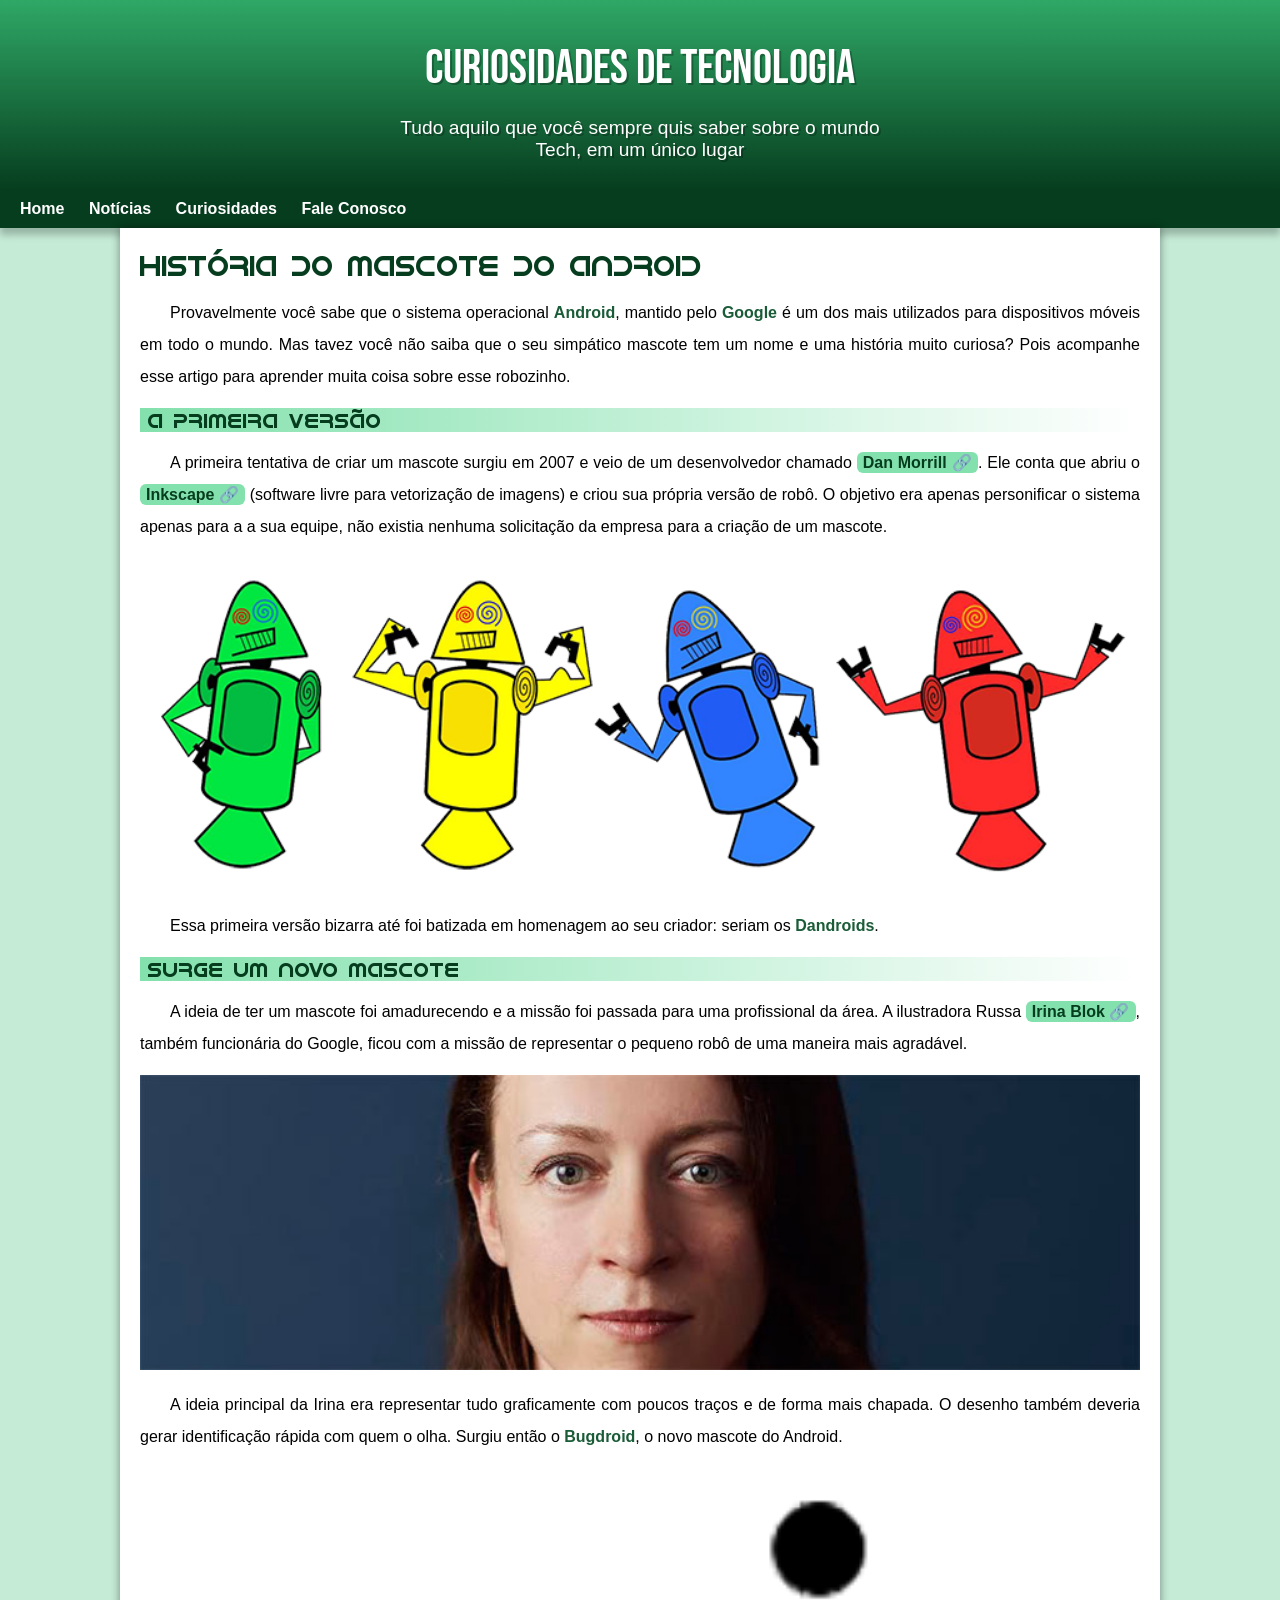
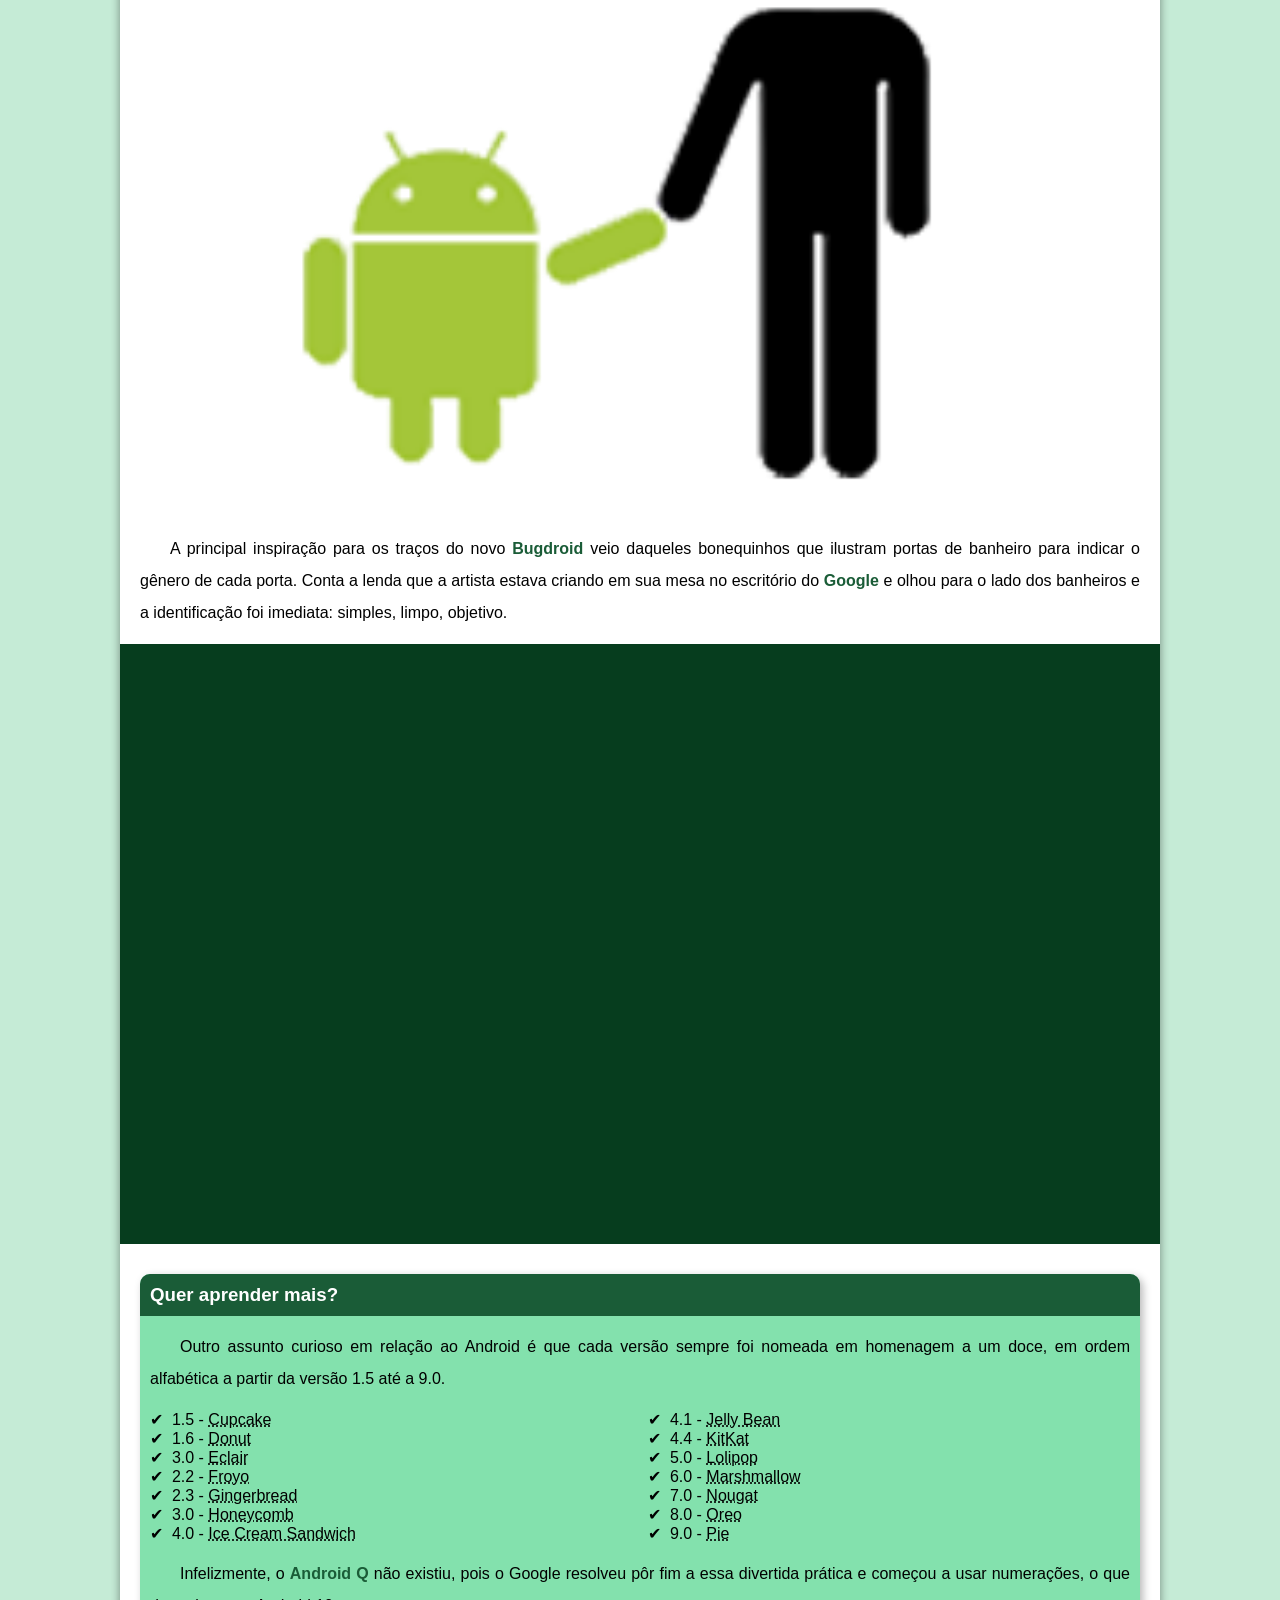
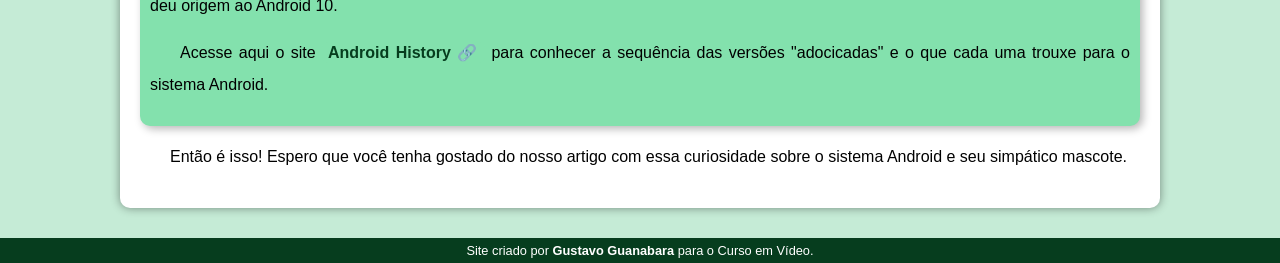
==== index.html @ cb6c6dac "Rename index.html.html to index.html" ====
<!DOCTYPE html>
<html lang="pt-br">
<head>
    <meta charset="UTF-8">
    <meta name="viewport" content="width=device-width, initial-scale=1.0">
    <title>Como surgiu o mascote do Android?</title>
    <link rel="shortcut icon" href="imagens/favicon.ico" type="image/x-icon">
    <link rel="stylesheet" href="estilo/style.css">
</head>
<body>
    <header>
        <h1>Curiosidades de Tecnologia</h1>
        <p>Tudo aquilo que você sempre quis saber sobre o mundo Tech, em um único lugar</p>
    </header>
    <nav>
        <a href="#">Home</a>
        <a href="#">Notícias</a>
        <a href="#">Curiosidades</a>
        <a href="#">Fale Conosco</a>
    </nav>
    <main>
        <article>
            <h1>
                História do Mascote do Android
            </h1>

            <p>
                Provavelmente você sabe que o sistema operacional <strong>Android</strong>, mantido pelo <strong>Google</strong> é um dos mais utilizados para dispositivos móveis em todo o mundo. Mas tavez você não saiba que o seu simpático mascote tem um nome e uma história muito curiosa? Pois acompanhe esse artigo para aprender muita coisa sobre esse robozinho.
            </p>

            <h2>
                A primeira versão
            </h2>

            <p>
                A primeira tentativa de criar um mascote surgiu em 2007 e veio de um desenvolvedor chamado <a href="https://ausdroid.net/news/2013/01/04/dan-morrill-shows-us-the-android-mascots-that-could-have-been/" target="_blank" class="externo">Dan Morrill</a>. Ele conta que abriu o <a href="https://inkscape.softonic.com.br/" target="_blank" class="externo">Inkscape</a> (software livre para vetorização de imagens) e criou sua própria versão de robô. O objetivo era apenas personificar o sistema apenas para a a sua equipe, não existia nenhuma solicitação da empresa para a criação de um mascote.
            </p>

            <picture>
                <source media="(max-width: 670px)" srcset="imagens/dan-droids-pq.png">
                <img src="imagens/dan-droids.png" alt="Primeiro mascote do Android"></picture>

            <p>
                Essa primeira versão bizarra até foi batizada em homenagem ao seu criador: seriam os <strong>Dandroids</strong>.
            </p>

            <h2>
                Surge um novo mascote
            </h2>

            <p>
                A ideia de ter um mascote foi amadurecendo e a missão foi passada para uma profissional da área. A ilustradora Russa <a href="https://www.irinablok.com/" target="_blank" class="externo">Irina Blok</a>, também funcionária do Google, ficou com a missão de representar o pequeno robô de uma maneira mais agradável.</p>

            <picture>
                <source media="(max-width: 670px)" srcset="imagens/irina-blok-pq.jpg">
                <img src="imagens/irina-blok.jpg" alt="Irina Block, criadora do Bugdroid"></picture>

            <p>
                A ideia principal da Irina era representar tudo graficamente com poucos traços e de forma mais chapada. O desenho também deveria gerar identificação rápida com quem o olha. Surgiu então o <strong>Bugdroid</strong>, o novo mascote do Android.
            </p>

            <img src="imagens/bugdroid.png" class="pequena" alt="Bugdroid">

            <p>
                A principal inspiração para os traços do novo <strong>Bugdroid</strong> veio daqueles bonequinhos que ilustram portas de banheiro para indicar o gênero de cada porta. Conta a lenda que a artista estava criando em sua mesa no escritório do <strong>Google</strong> e olhou para o lado dos banheiros e a identificação foi imediata: simples, limpo, objetivo.
            </p>

            <div class="video">
                <iframe width="560" height="315" src="https://www.youtube.com/embed/l2UDgpLz20M?si=OLBY4f2MoC7tQJ4v" title="YouTube video player" frameborder="0" allow="accelerometer; autoplay; clipboard-write; encrypted-media; gyroscope; picture-in-picture; web-share" referrerpolicy="strict-origin-when-cross-origin" allowfullscreen></iframe>
            </div>

            <aside>
                <h3>
                    Quer aprender mais?
                </h3>
                <p>
                    Outro assunto curioso em relação ao Android é que cada versão sempre foi nomeada em homenagem a um doce, em ordem alfabética a partir da versão 1.5 até a 9.0.
                </p>
                <ul>
                    <li>
                        1.5 - <abbr title="Bolo de Copo">Cupcake</abbr>
                    </li>
                    <li>
                        1.6 - <abbr title="Rosquinha">Donut</abbr>
                    </li>
                    <li>
                        3.0 - <abbr title="Bomba">Eclair</abbr>
                    </li>
                    <li>
                        2.2 - <abbr title="Iogurte Congelado">Froyo</abbr>
                    </li>
                    <li>
                        2.3 - <abbr title="Biscoito de Gengibre">Gingerbread</abbr>
                    </li>
                    <li>
                        3.0 - <abbr title="Favo de Mel">Honeycomb</abbr>
                    </li>
                    <li>
                        4.0 - <abbr title="Sanduíche de Sorvete">Ice Cream Sandwich</abbr>
                    </li>
                    <li>
                        4.1 - <abbr title="Jujuba">Jelly Bean</abbr>
                    </li>
                    <li>
                        4.4 - <abbr title="KitKat">KitKat</abbr>
                    </li>
                    <li>
                        5.0 - <abbr title="Pirulito">Lolipop</abbr>
                    </li>
                    <li>
                        6.0 - <abbr title="Marshmallow">Marshmallow</abbr>
                    </li>
                    <li>
                        7.0 - <abbr title="Torrone">Nougat</abbr>
                    </li>
                    <li>
                        8.0 - <abbr title="Oreo">Oreo</abbr>
                    </li>
                    <li>
                        9.0 - <abbr title="Torta">Pie</abbr>
                    </li>
                </ul>
                <p>
                    Infelizmente, o <strong>Android Q</strong> não existiu, pois o Google resolveu pôr fim a essa divertida prática e começou a usar numerações, o que deu origem ao Android 10.
                </p>
                <p>
                    Acesse aqui o site <a href="https://android.fandom.com/wiki/Android_Version_History" target="_blank" class="externo">Android History</a> para conhecer a sequência das versões "adocicadas" e o que cada uma trouxe para o sistema Android.
                </p>
            </aside>

            <p>
                Então é isso! Espero que você tenha gostado do nosso artigo com essa curiosidade sobre o sistema Android e seu simpático mascote.
            </p>
        </article>
    </main>
    <footer>
        <p>Site criado por <a href="https://www.gustavoguanabara.github.io/" target="_blank">Gustavo Guanabara</a> para o Curso em Vídeo.</p>
    </footer>

</body>
</html>
---- estilo/style.css ----
@charset "UTF-8";

@import url('https://fonts.googleapis.com/css2?family=Bebas+Neue&family=Work+Sans:ital,wght@0,100..900;1,100..900&display=swap');

@font-face {
    font-family: 'Android';
    src: url('../fontes/idroid.otf') format('opentype');
    font-weight: normal;

}
:root {
    --cor0: #c5ebd6;
    --cor1: #83e1ad;
    --cor2: #3ddc84;
    --cor3: #2fa866;
    --cor4: #1a5c37;
    --cor5: #063d1e;

    --fonte-padrao: Arial, Verdana, sans-serif;
    --fonte-destaque: 'Bebas Neue', cursive;
    --fonte-android: 'Android', cursive;
}

* {
    margin: 0px;
    padding: 0px;
}
body {
    background-color: var(--cor0);
    font-family: var(--fonte-padrao);
}

a.externo::after {
    content: '\00A0\1F517';

}

header {
    background-image: linear-gradient(to bottom, var(--cor3), var(--cor5));
    min-height: 150px;
    padding-top: 40px;
    text-align: center;
}

header > p {
    font-family: var(--fonte-padrao);
    font-size: 1.2em;
    color: white;
    max-width: 500px;
    padding-right: 10px;
    padding-left: 10px;
    margin: auto;
    margin-bottom: 20px;
    text-shadow: 2px 2px 0px rgba(0, 0, 0, 0.267);
}

nav {
    background-color: var(--cor5);
    padding: 10px;
    box-shadow: 0px 7px 7px rgba(0, 0, 0, 0.233);
}

nav > a {
    color: white;
    text-decoration: none;
    padding: 10px;
    border-radius: 5px;
    font-weight: bold;
    transition-duration: .3s;
}

nav > a:hover {
    background-color: var(--cor3);
    color: var(--cor5);
}

main {
    background-color: white;
    min-width: 300px;
    max-width: 1000px;
    margin: auto;
    margin-bottom: 30px;
    padding: 20px;
    box-shadow: 0px 0px 10px rgba(0, 0, 0, 0.418);
    border-bottom-left-radius: 10px;
    border-bottom-right-radius: 10px;
}
header > h1 {
    color: white;
    font-family: var(--fonte-destaque);
    font-size: 3em;
    text-align: center;
    margin-bottom: 20px;
    text-shadow: 2px 2px 0px rgba(0, 0, 0, 0.267);
    font-weight: normal;
}

main h1 {
    color: var(--cor5);
    font-family: var(--fonte-android);
    font-size: 1.8em;
    font-weight: normal;
}

main h2 {
    color: var(--cor5);
    font-family: var(--fonte-android);  
    font-size: 1.3em;
    background-image: linear-gradient(to right, var(--cor1), transparent);
    text-indent: 8px;
    font-weight: normal;
}

main p {
    margin: 15px 0px;
    text-align: justify;
    text-indent: 30px;
    font-size: 1em;
    line-height: 2em;
}

main strong {
    color: var(--cor4);
    font-weight: bold;
}

main a {
    text-decoration: none;
    font-weight: bold;
    color: var(--cor5);
    background-color: var(--cor1);
    padding: 2px 6px;
    border-radius: 6px;
}

main a:hover {
    text-decoration: underline;
    color: var(--cor4);
}
main img {
    width: 100%;    
}

main img.pequena {
    max-width: 350%;
    display: block;
    margin: auto;
}

div.video {
    background-color: var(--cor5);
    margin: 0px -20px 30px -20px;
    padding: 20px;
    padding-bottom: 58%;
    position: relative;
}

div.video > iframe {
    position: absolute;
    top: 5%;
    left: 5%;
    width: 90%;
    height: 90%;
}

aside {
    background-color: var(--cor1);
    padding: 10px;
    border-radius: 10px;
    box-shadow: 3px 3px 8px rgba(0, 0, 0, 0.280);
}

aside > h3 {
    background-color: var(--cor4);
    color: white;
    padding: 10px;
    margin: -10px -10px 0px -10px;
    border-radius: 10px 10px 0px 0px;
}

aside > ul {  
    list-style-type: '\2714\00A0';  
    list-style-position: inside;
    columns: 2;
}

footer {
    background-color: var(--cor5);
    color: white;
    text-align: center;
    font-size: 0.8em;
    padding: 5px;
}

footer a {
    color: white;
    text-decoration: none;  
    font-weight: bolder;
}

footer a:hover {
    text-decoration: underline;
    color: var(--cor1);
}
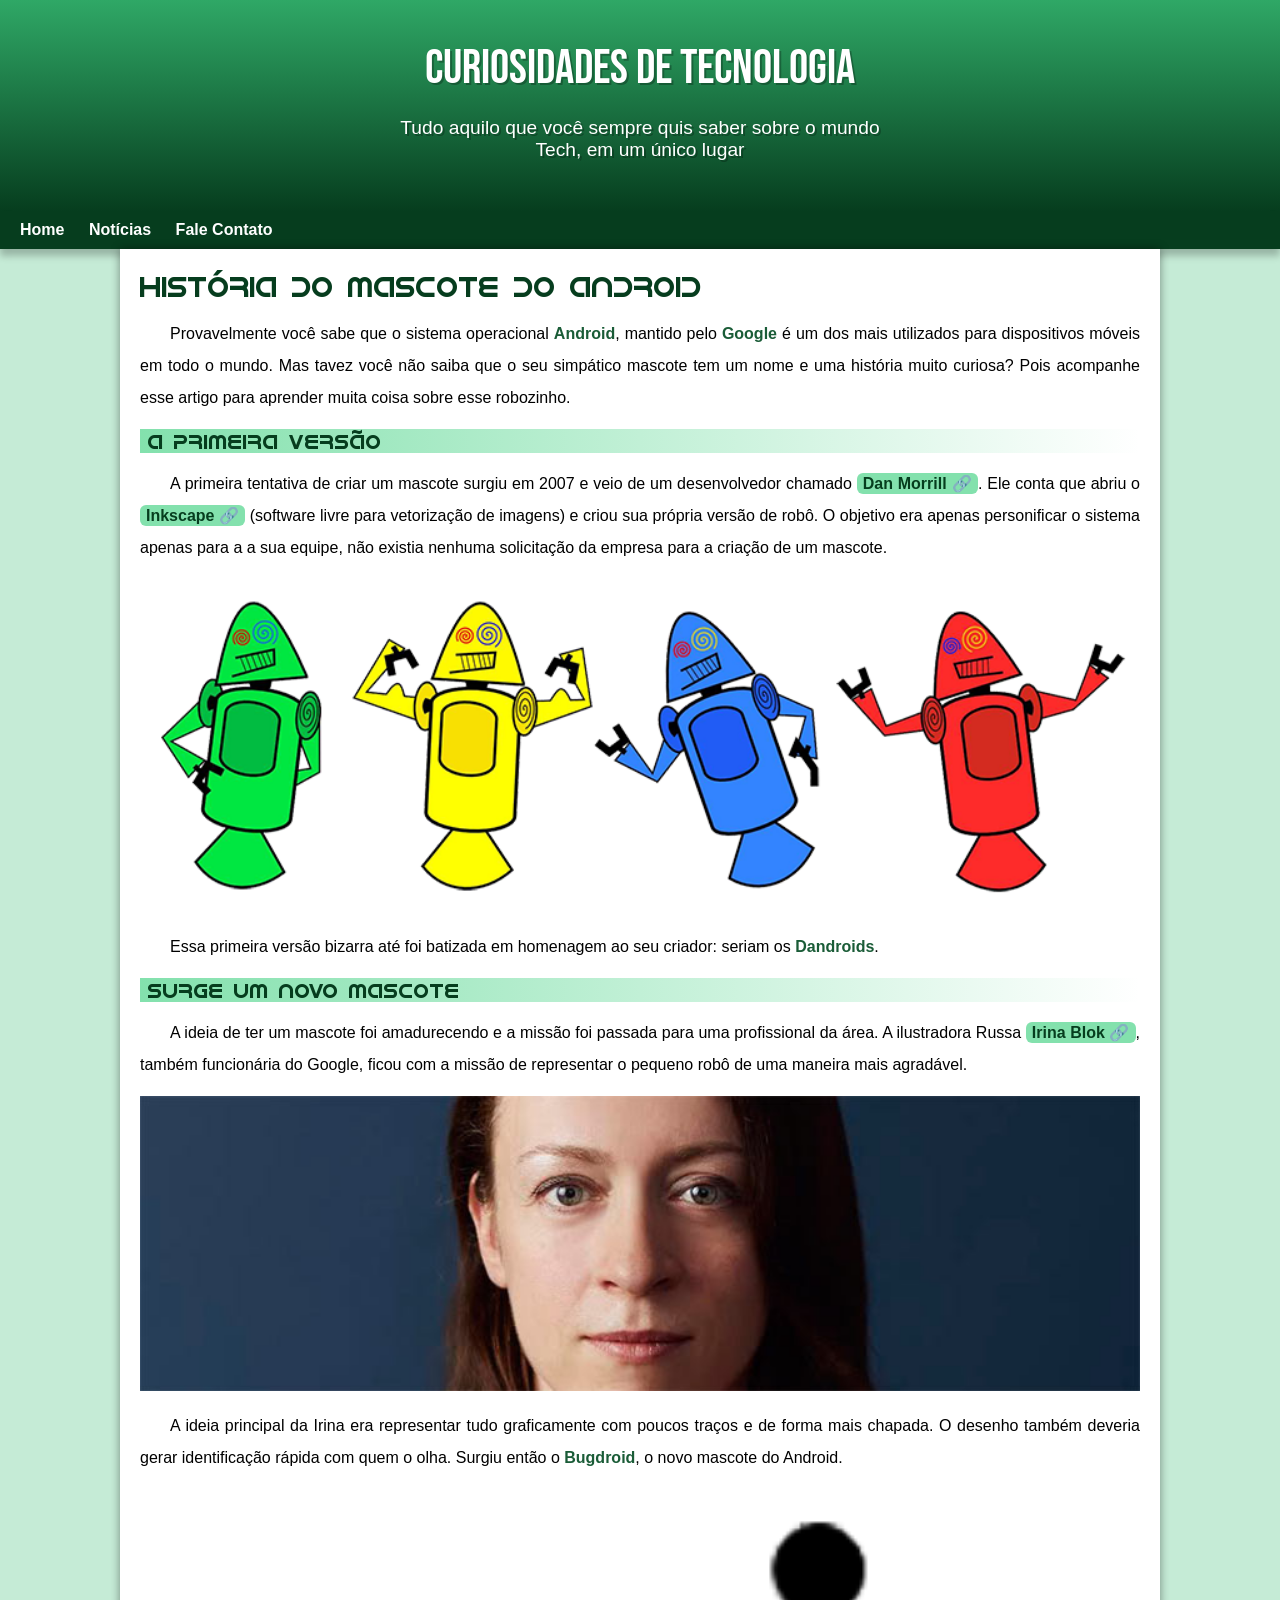
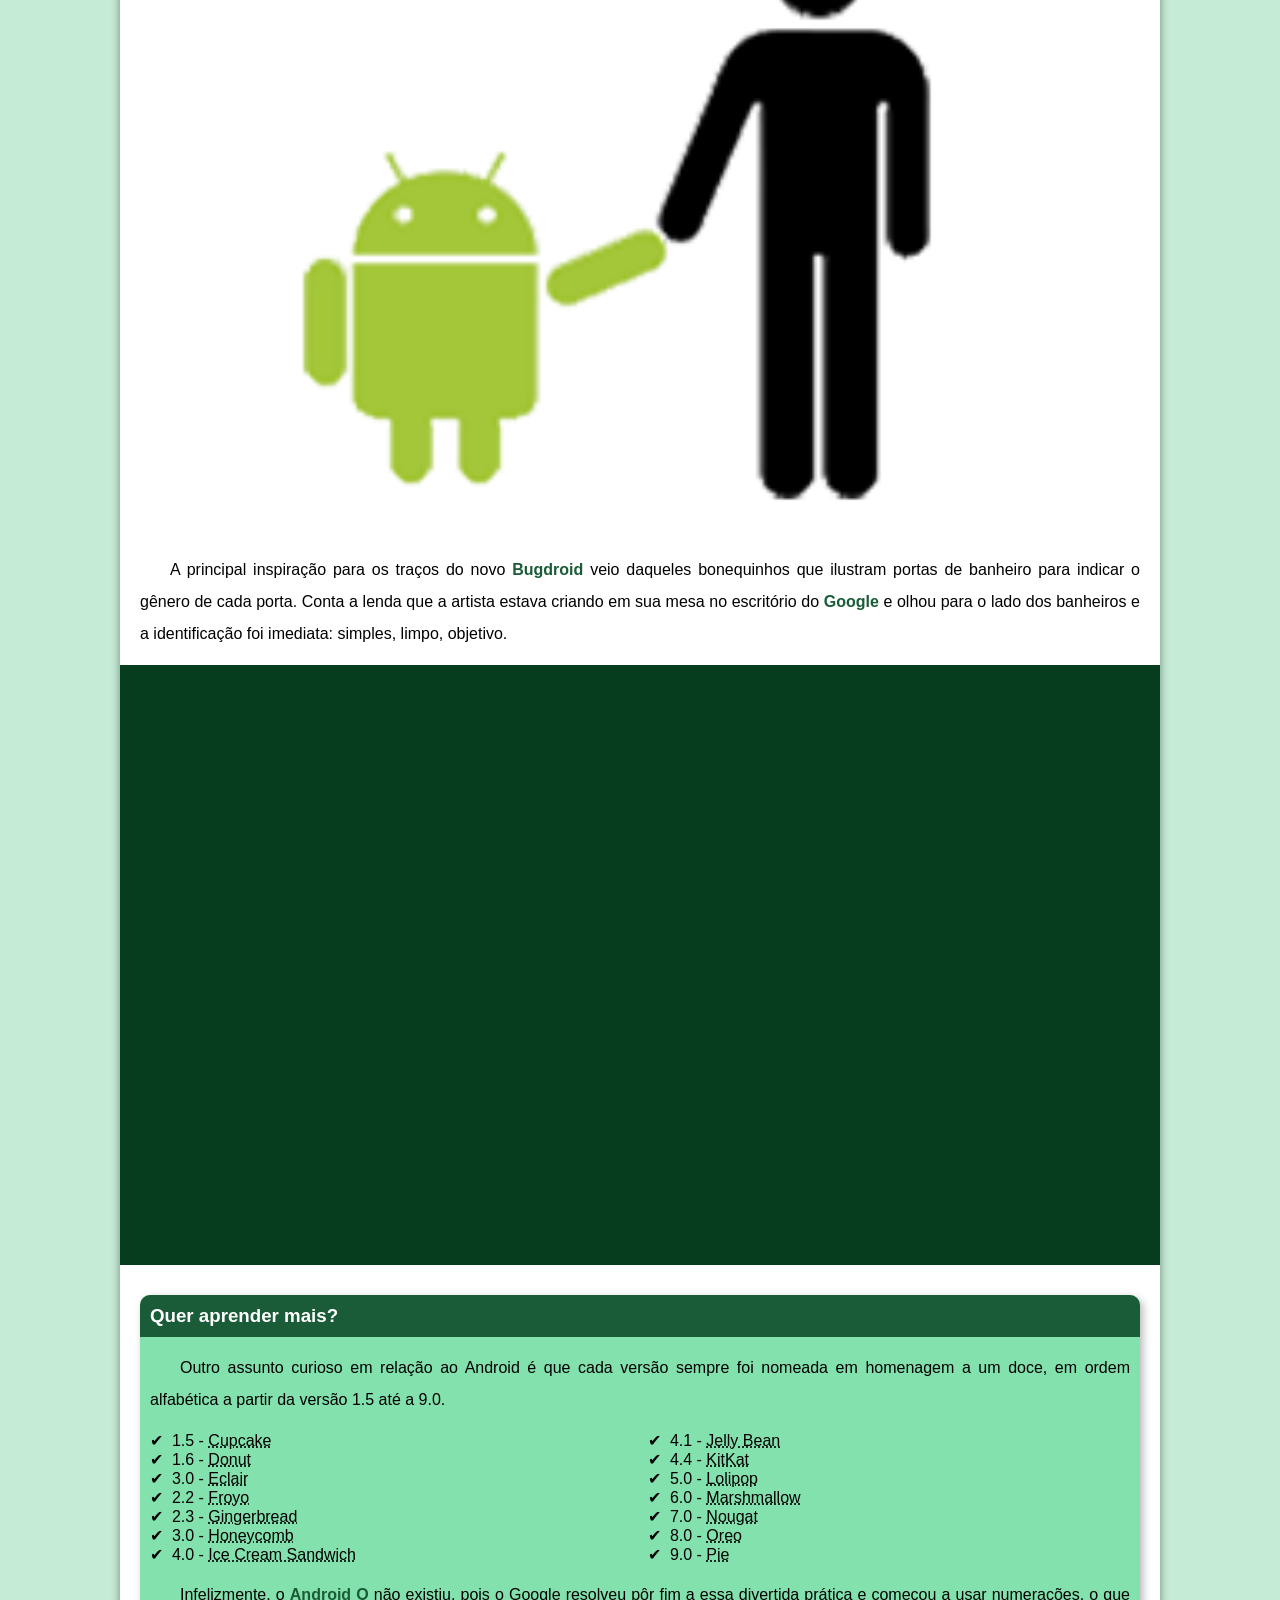
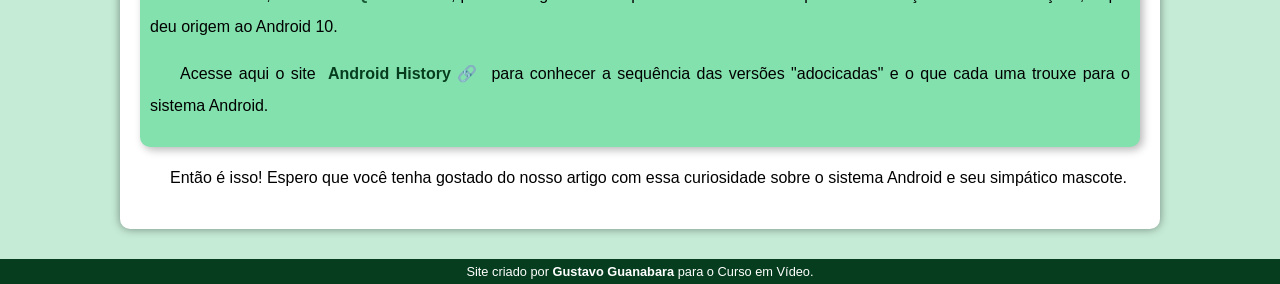
==== commit 435c507e: "Problema de padding corrigido" ====
--- a/index.html
+++ b/index.html
@@ -15,8 +15,7 @@
     <nav>
         <a href="#">Home</a>
         <a href="#">Notícias</a>
-        <a href="#">Curiosidades</a>
-        <a href="#">Fale Conosco</a>
+        <a href="#">Fale Contato</a>
     </nav>
     <main>
         <article>
--- a/estilo/style.css
+++ b/estilo/style.css
@@ -50,7 +50,7 @@
     padding-right: 10px;
     padding-left: 10px;
     margin: auto;
-    margin-bottom: 20px;
+    padding-bottom: 50px;
     text-shadow: 2px 2px 0px rgba(0, 0, 0, 0.267);
 }
 
